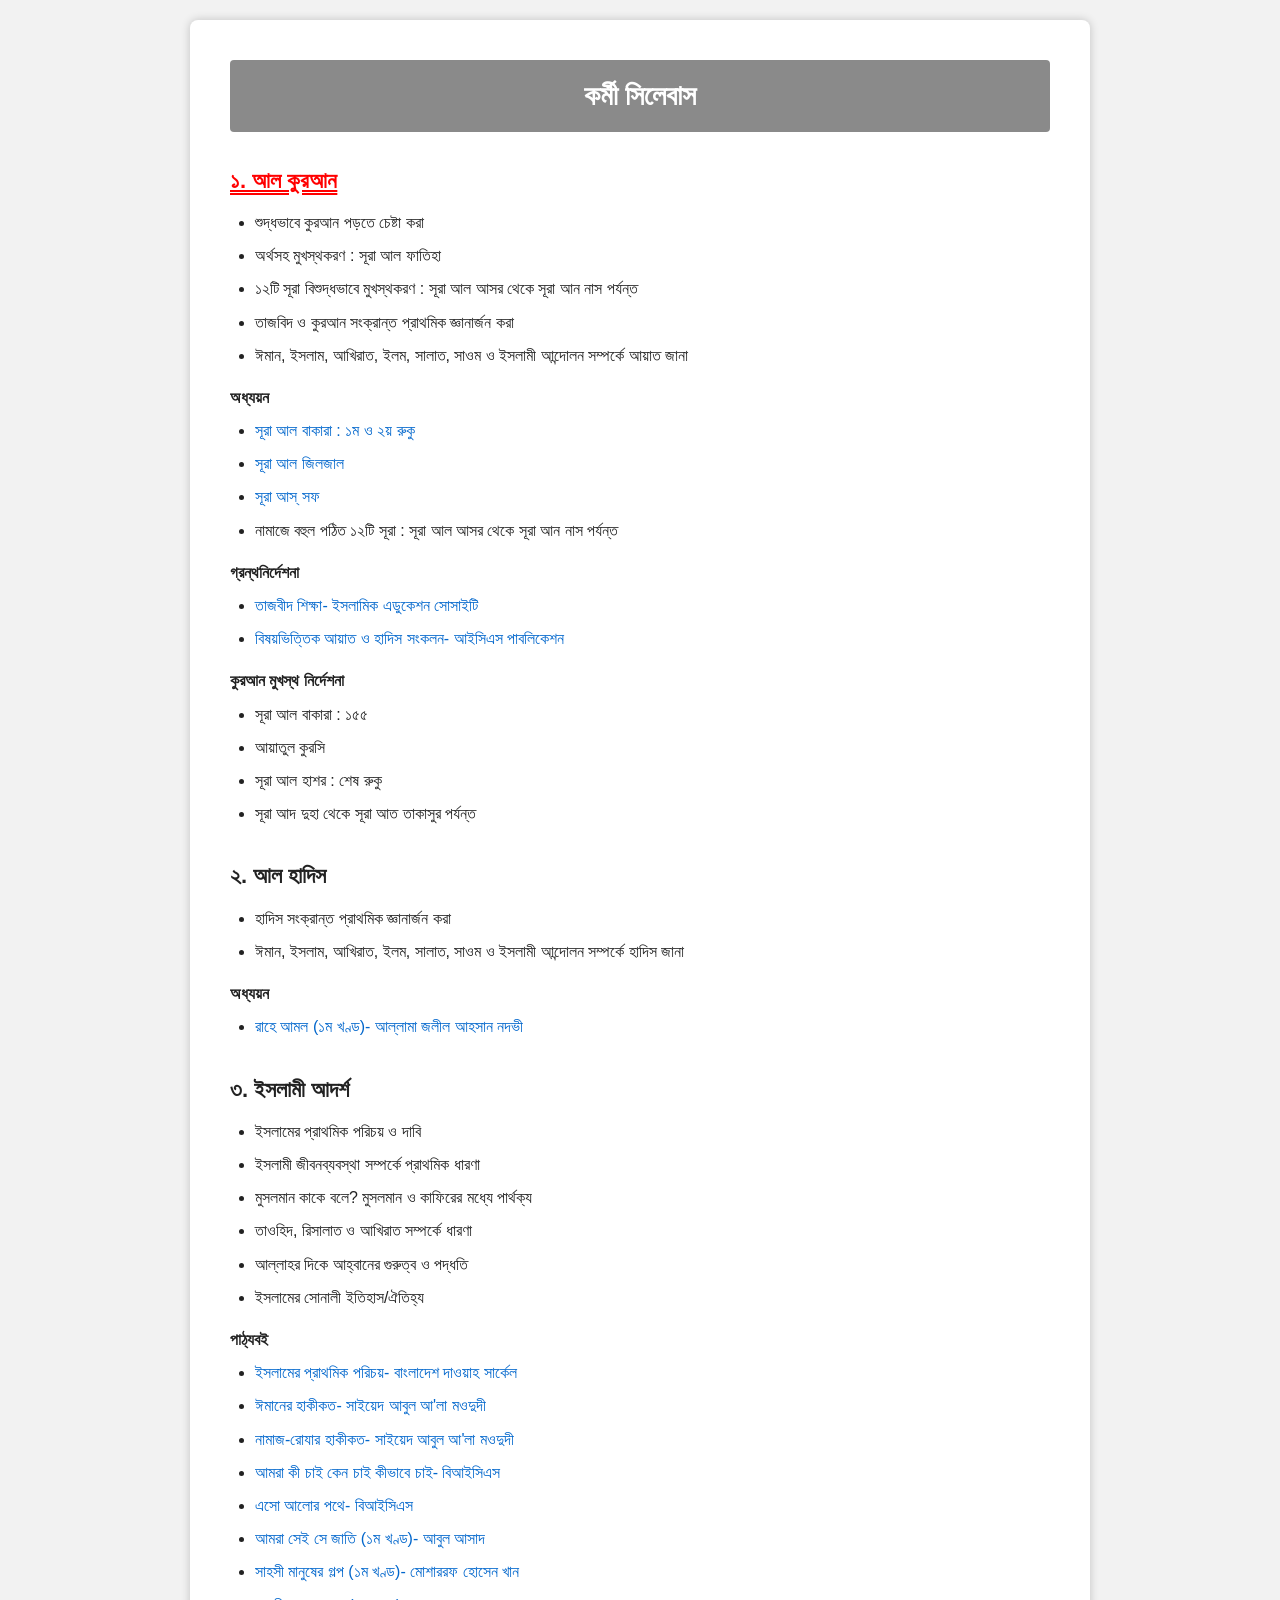
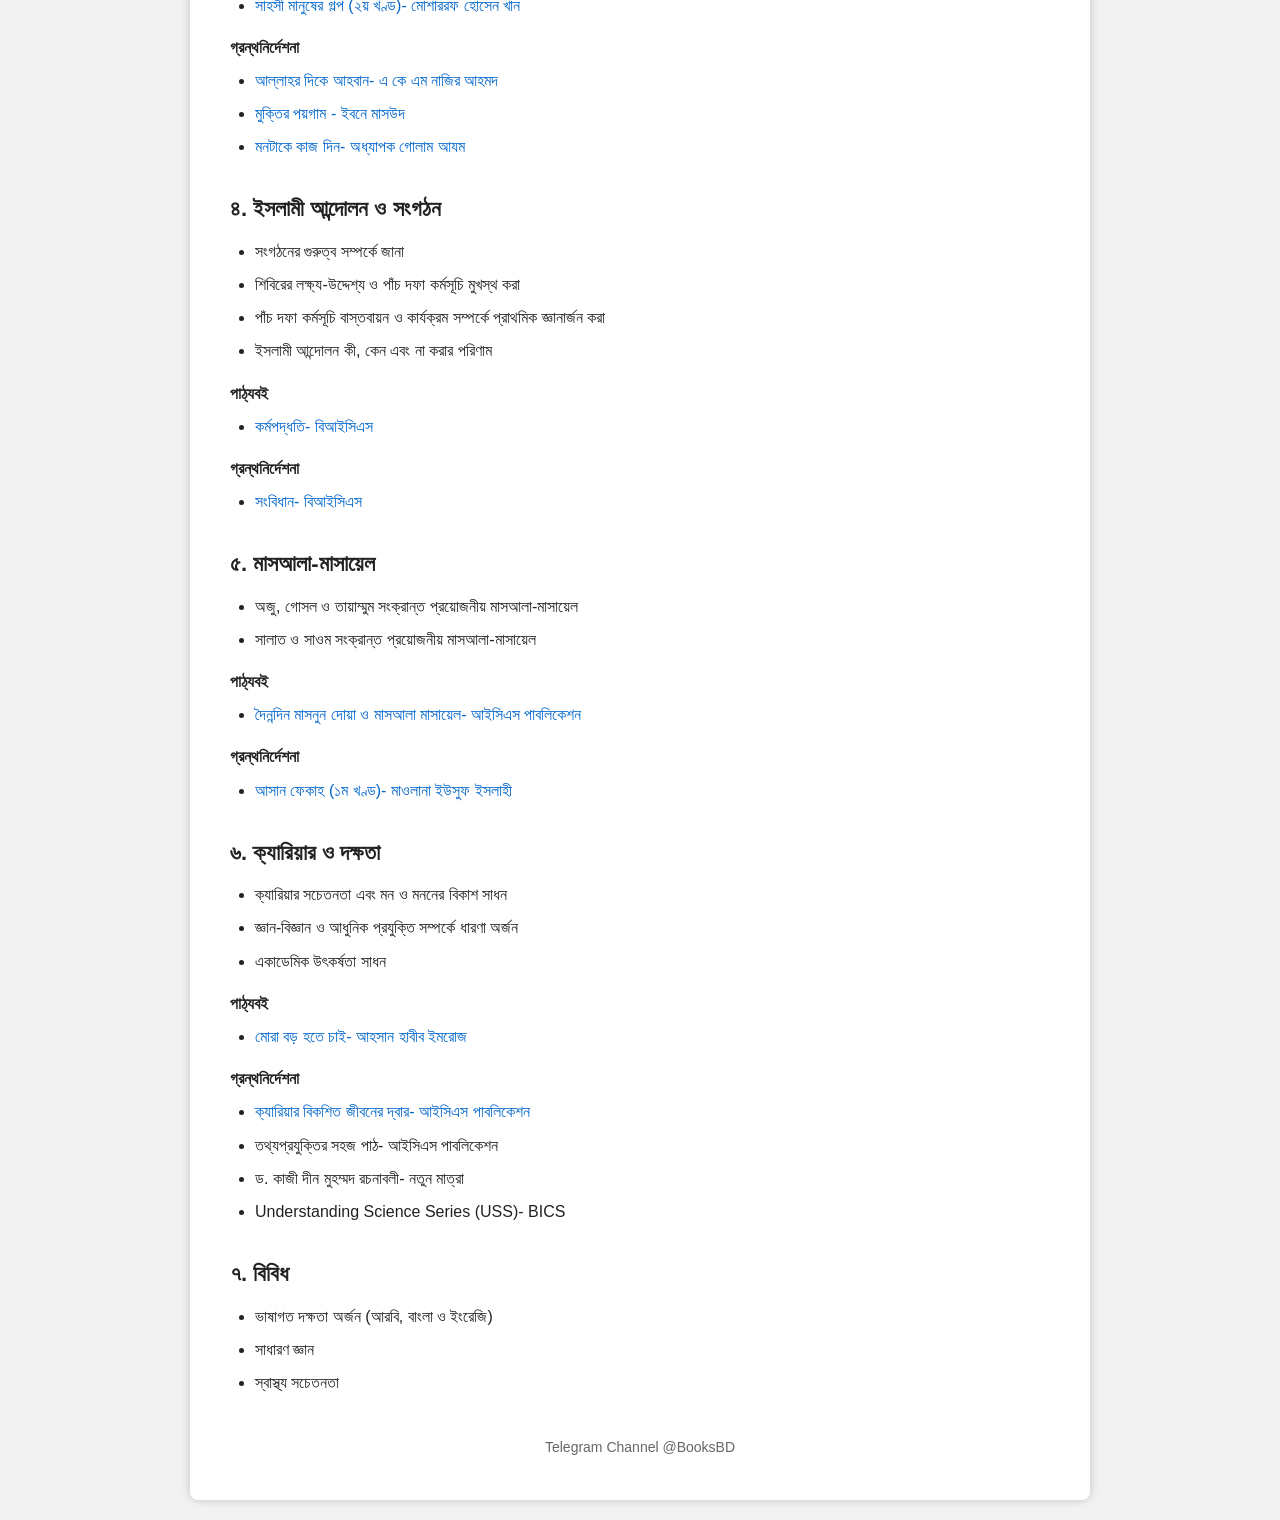
==== activist_syllabus.html @ e601d6a2 "Add files via upload" ====
<!DOCTYPE html>
<html lang="bn">
<head>
<meta charset="UTF-8">
<meta name="viewport" content="width=device-width, initial-scale=1.0">
<title>কর্মী সিলেবাস</title>

<style>

/* Reset */

*{
margin:0;
padding:0;
box-sizing:border-box;
}

/* Body */

body{
font-family: SolaimanLipi, Arial, sans-serif;
background:#f2f2f2;
padding:20px;
line-height:1.7;
color:#222;
}

/* Page Container */

.page{
background:white;
max-width:900px;
width:95%;
margin:auto;
padding:40px;
box-shadow:0 0 10px rgba(0,0,0,0.2);
border-radius:8px;
}

/* Title Bar */

.title{
background:#8a8a8a;
color:white;
text-align:center;
padding:12px;
font-size:28px;
margin-bottom:30px;
border-radius:4px;
font-weight:bold;
}

/* Section Title */

h2{
margin-top:30px;
margin-bottom:10px;
font-size:22px;
}

/* Sub titles */

b{
display:block;
margin-top:15px;
margin-bottom:5px;
}

/* Lists */

ul{
padding-left:25px;
margin-bottom:10px;
}

li{
margin:6px 0;
}

/* Links */

a{
color:#0066cc;
text-decoration:none;
font-weight:500;
}

a:hover{
text-decoration:underline;
}

/* Footer */

.footer{
text-align:center;
margin-top:40px;
font-size:14px;
color:#666;
}

/* Tablet */

@media (max-width:900px){

body{
padding:15px;
}

.page{
padding:30px;
}

.title{
font-size:24px;
}

h2{
font-size:20px;
}

}

/* Mobile */

@media (max-width:600px){

body{
padding:10px;
}

.page{
width:100%;
padding:20px;
box-shadow:none;
border-radius:0;
}

.title{
font-size:20px;
padding:10px;
}

h2{
font-size:18px;
}

ul{
font-size:15px;
}

li{
margin:5px 0;
}

.footer{
font-size:12px;
}

}

</style>
</head>

<body>

<div class="page">

<div class="title">কর্মী সিলেবাস</div>

<h2>১. আল কুরআন</h2>

<ul>
<li>শুদ্ধভাবে কুরআন পড়তে চেষ্টা করা</li>
<li>অর্থসহ মুখস্থকরণ : সূরা আল ফাতিহা</li>
<li>১২টি সূরা বিশুদ্ধভাবে মুখস্থকরণ : সূরা আল আসর থেকে সূরা আন নাস পর্যন্ত</li>
<li>তাজবিদ ও কুরআন সংক্রান্ত প্রাথমিক জ্ঞানার্জন করা</li>
<li>ঈমান, ইসলাম, আখিরাত, ইলম, সালাত, সাওম ও ইসলামী আন্দোলন সম্পর্কে আয়াত জানা</li>
</ul>

<b>অধ্যয়ন</b>

<ul>
<li><a href="#">সূরা আল বাকারা : ১ম ও ২য় রুকু</a></li>
<li><a href="#">সূরা আল জিলজাল</a></li>
<li><a href="#">সূরা আস্ সফ</a></li>
<li>নামাজে বহুল পঠিত ১২টি সূরা : সূরা আল আসর থেকে সূরা আন নাস পর্যন্ত</li>
</ul>

<b>গ্রন্থনির্দেশনা</b>

<ul>

<li>
<a href="reader.html?file=tajbid_shikkha.pdf">
তাজবীদ শিক্ষা- ইসলামিক এডুকেশন সোসাইটি
</a>
</li>

<li>
<a href="reader.html?file=bisoy_vittik_ayat_o_hadis_ics.pdf">
বিষয়ভিত্তিক আয়াত ও হাদিস সংকলন- আইসিএস পাবলিকেশন
</a>
</li>

</ul>
<b>কুরআন মুখস্থ নির্দেশনা</b>

<ul>
<li>সূরা আল বাকারা : ১৫৫</li>
<li>আয়াতুল কুরসি</li>
<li>সূরা আল হাশর : শেষ রুকু</li>
<li>সূরা আদ দুহা থেকে সূরা আত তাকাসুর পর্যন্ত</li>
</ul>

<h2>২. আল হাদিস</h2>

<ul>
<li>হাদিস সংক্রান্ত প্রাথমিক জ্ঞানার্জন করা</li>
<li>ঈমান, ইসলাম, আখিরাত, ইলম, সালাত, সাওম ও ইসলামী আন্দোলন সম্পর্কে হাদিস জানা</li>
</ul>

<b>অধ্যয়ন</b>

<ul>

<li>
<a href="reader.html?file=rahe_amol_01.pdf">
রাহে আমল (১ম খণ্ড)- আল্লামা জলীল আহসান নদভী
</a>
</li>

</ul>

<h2>৩. ইসলামী আদর্শ</h2>

<ul>
<li>ইসলামের প্রাথমিক পরিচয় ও দাবি</li>
<li>ইসলামী জীবনব্যবস্থা সম্পর্কে প্রাথমিক ধারণা</li>
<li>মুসলমান কাকে বলে? মুসলমান ও কাফিরের মধ্যে পার্থক্য</li>
<li>তাওহিদ, রিসালাত ও আখিরাত সম্পর্কে ধারণা</li>
<li>আল্লাহর দিকে আহ্বানের গুরুত্ব ও পদ্ধতি</li>
<li>ইসলামের সোনালী ইতিহাস/ঐতিহ্য</li>
</ul>

<b>পাঠ্যবই</b>

<ul>

<li>
<a href="reader.html?file=islamer_prathomic_poricoy_v2.pdf">
ইসলামের প্রাথমিক পরিচয়- বাংলাদেশ দাওয়াহ সার্কেল
</a>
</li>

<li>
<a href="reader.html?file=101_imaner_haqiqat.pdf">
ঈমানের হাকীকত- সাইয়েদ আবুল আ'লা মওদুদী
</a>
</li>

<li>
<a href="reader.html?file=namaz_rojar_haqiqat.pdf">
নামাজ-রোযার হাকীকত- সাইয়েদ আবুল আ'লা মওদুদী
</a>
</li>

<li>
<a href="reader.html?file=amra_ki_chai_keno_chai_kivabe_chai.pdf">
আমরা কী চাই কেন চাই কীভাবে চাই- বিআইসিএস
</a>
</li>

<li>
<a href="reader.html?file=eso_alor_pothe.pdf">
এসো আলোর পথে- বিআইসিএস
</a>
</li>

<li>
<a href="reader.html?file=amra_sei_se_jati_1_v2.pdf">
আমরা সেই সে জাতি (১ম খণ্ড)- আবুল আসাদ
</a>
</li>

<li>
<a href="reader.html?file=sahoshi_manusher_golpo_1.pdf">
সাহসী মানুষের গল্প (১ম খণ্ড)- মোশাররফ হোসেন খান
</a>
</li>

<li>
<a href="reader.html?file=sahosi_manusher_galpo.pdf">
সাহসী মানুষের গল্প (২য় খণ্ড)- মোশাররফ হোসেন খান
</a>
</li>

</ul>

<b>গ্রন্থনির্দেশনা</b>

<ul>

<li>
<a href="reader.html?file=allahr_dike_ahoban.pdf">
আল্লাহর দিকে আহবান- এ কে এম নাজির আহমদ
</a>
</li>

<li>
<a href="reader.html?file=muktir_poygam.pdf">
মুক্তির পয়গাম - ইবনে মাসউদ
</a>
</li>

<li>
<a href="reader.html?file=montake_kaj_din_v2.pdf">
মনটাকে কাজ দিন- অধ্যাপক গোলাম আযম
</a>
</li>

</ul>

<h2>৪. ইসলামী আন্দোলন ও সংগঠন</h2>

<ul>
<li>সংগঠনের গুরুত্ব সম্পর্কে জানা</li>
<li>শিবিরের লক্ষ্য-উদ্দেশ্য ও পাঁচ দফা কর্মসূচি মুখস্থ করা</li>
<li>পাঁচ দফা কর্মসূচি বাস্তবায়ন ও কার্যক্রম সম্পর্কে প্রাথমিক জ্ঞানার্জন করা</li>
<li>ইসলামী আন্দোলন কী, কেন এবং না করার পরিণাম</li>
</ul>

<b>পাঠ্যবই</b>

<ul>

<li>
<a href="reader.html?file=kormopoddhoti.pdf">
কর্মপদ্ধতি- বিআইসিএস
</a>
</li>

</ul>

<b>গ্রন্থনির্দেশনা</b>

<ul>

<li>
<a href="reader.html?file=Songbidhan.pdf">
সংবিধান- বিআইসিএস
</a>
</li>

</ul>

<h2>৫. মাসআলা-মাসায়েল</h2>

<ul>
<li>অজু, গোসল ও তায়াম্মুম সংক্রান্ত প্রয়োজনীয় মাসআলা-মাসায়েল</li>
<li>সালাত ও সাওম সংক্রান্ত প্রয়োজনীয় মাসআলা-মাসায়েল</li>
</ul>

<b>পাঠ্যবই</b>

<ul>

<li>
<a href="reader.html?file=doinondin_masnun_dowa_v2.0.pdf">
দৈনন্দিন মাসনুন দোয়া ও মাসআলা মাসায়েল- আইসিএস পাবলিকেশন
</a>
</li>

</ul>

<b>গ্রন্থনির্দেশনা</b>

<ul>

<li>
<a href="reader.html?file=158_asan_fekah_01.pdf">
আসান ফেকাহ (১ম খণ্ড)- মাওলানা ইউসুফ ইসলাহী
</a>
</li>

</ul>

<h2>৬. ক্যারিয়ার ও দক্ষতা</h2>

<ul>
<li>ক্যারিয়ার সচেতনতা এবং মন ও মননের বিকাশ সাধন</li>
<li>জ্ঞান-বিজ্ঞান ও আধুনিক প্রযুক্তি সম্পর্কে ধারণা অর্জন</li>
<li>একাডেমিক উৎকর্ষতা সাধন</li>
</ul>

<b>পাঠ্যবই</b>

<ul>

<li>
<a href="reader.html?file=mora_boro_hote_chai.pdf">
মোরা বড় হতে চাই- আহসান হাবীব ইমরোজ
</a>
</li>

</ul>

<b>গ্রন্থনির্দেশনা</b>

<ul>
<li>
<a href="reader.html?file=career_bikosito_jiboner_dar.pdf">
ক্যারিয়ার বিকশিত জীবনের দ্বার- আইসিএস পাবলিকেশন
</a>
</li>
<li>তথ্যপ্রযুক্তির সহজ পাঠ- আইসিএস পাবলিকেশন</a></li>
<li>ড. কাজী দীন মুহম্মদ রচনাবলী- নতুন মাত্রা</a></li>
<li>Understanding Science Series (USS)- BICS</a></li>
</ul>

<h2>৭. বিবিধ</h2>

<ul>
<li>ভাষাগত দক্ষতা অর্জন (আরবি, বাংলা ও ইংরেজি)</li>
<li>সাধারণ জ্ঞান</li>
<li>স্বাস্থ্য সচেতনতা</li>
</ul>

<div class="footer">
Telegram Channel @BooksBD
</div>

</div>
<script>
document.addEventListener("DOMContentLoaded", function () {

  // আগের scroll position আনবে
  if (localStorage.getItem("scrollPosition")) {
    window.scrollTo(0, localStorage.getItem("scrollPosition"));
  }

  // scroll করলে position save করবে
  window.addEventListener("scroll", function () {
    localStorage.setItem("scrollPosition", window.scrollY);
  });

});
</script>

<script>
document.addEventListener("DOMContentLoaded", function () {

  const headings = document.querySelectorAll("h1,h2,h3,h4,h5,h6");

  function highlightHeading() {

    let scrollPosition = window.scrollY + window.innerHeight/3;

    let current = null;

    headings.forEach(function(h){
      if(scrollPosition >= h.offsetTop){
        current = h;
      }
    });

    // reset
    headings.forEach(function(h){
      h.style.color = "";
      h.style.textDecoration = "";
      h.style.textDecorationStyle = "";
    });

    // active heading
    if(current){
      current.style.color = "red";
      current.style.textDecoration = "underline";
      current.style.textDecorationStyle = "double";
    }

  }

  window.addEventListener("scroll", highlightHeading);

});
</script>
<script>
document.addEventListener("DOMContentLoaded", function(){

  const links = document.querySelectorAll("a");

  links.forEach(function(link){

    link.addEventListener("mousedown", function(){
      this.style.textDecoration = "none";
    });

    link.addEventListener("focus", function(){
      this.style.textDecoration = "none";
      this.style.outline = "none";
    });

    link.addEventListener("touchstart", function(){
      this.style.textDecoration = "none";
    });

  });

});
</script>
</body>
</html>
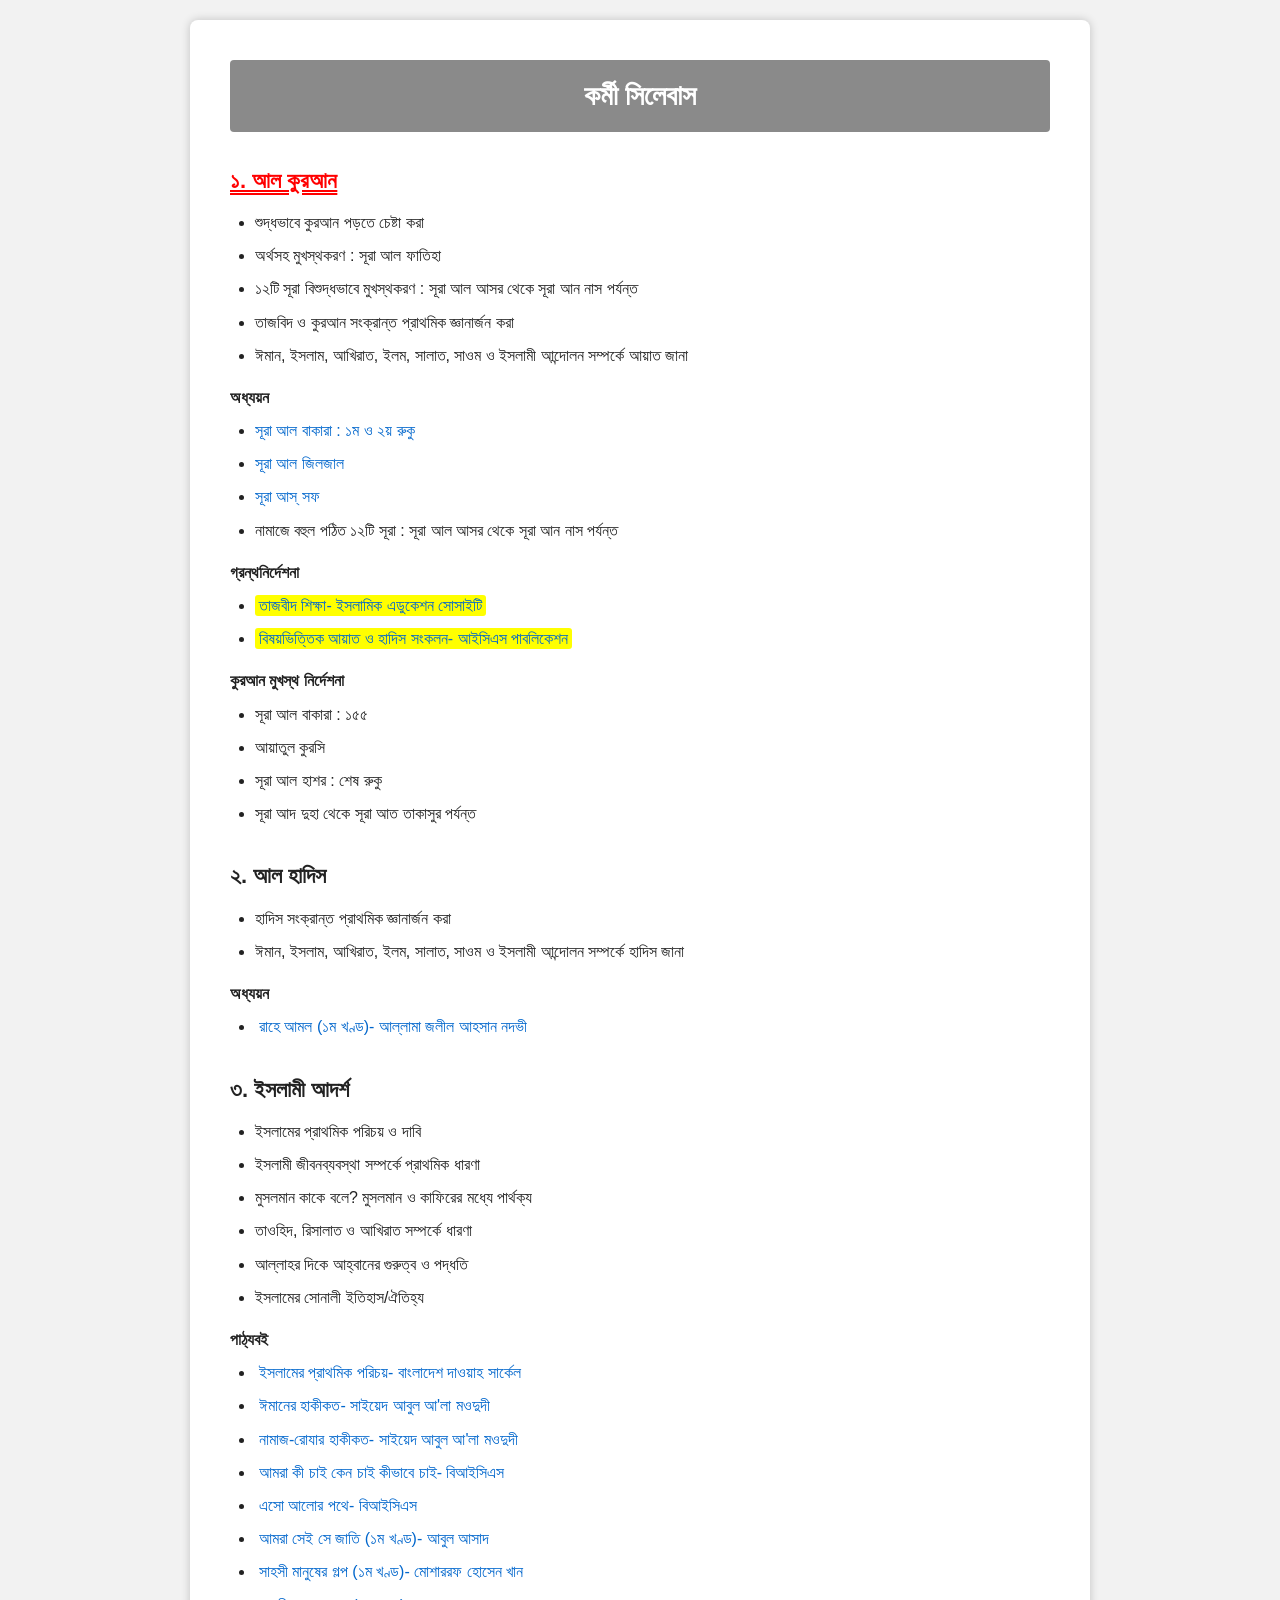
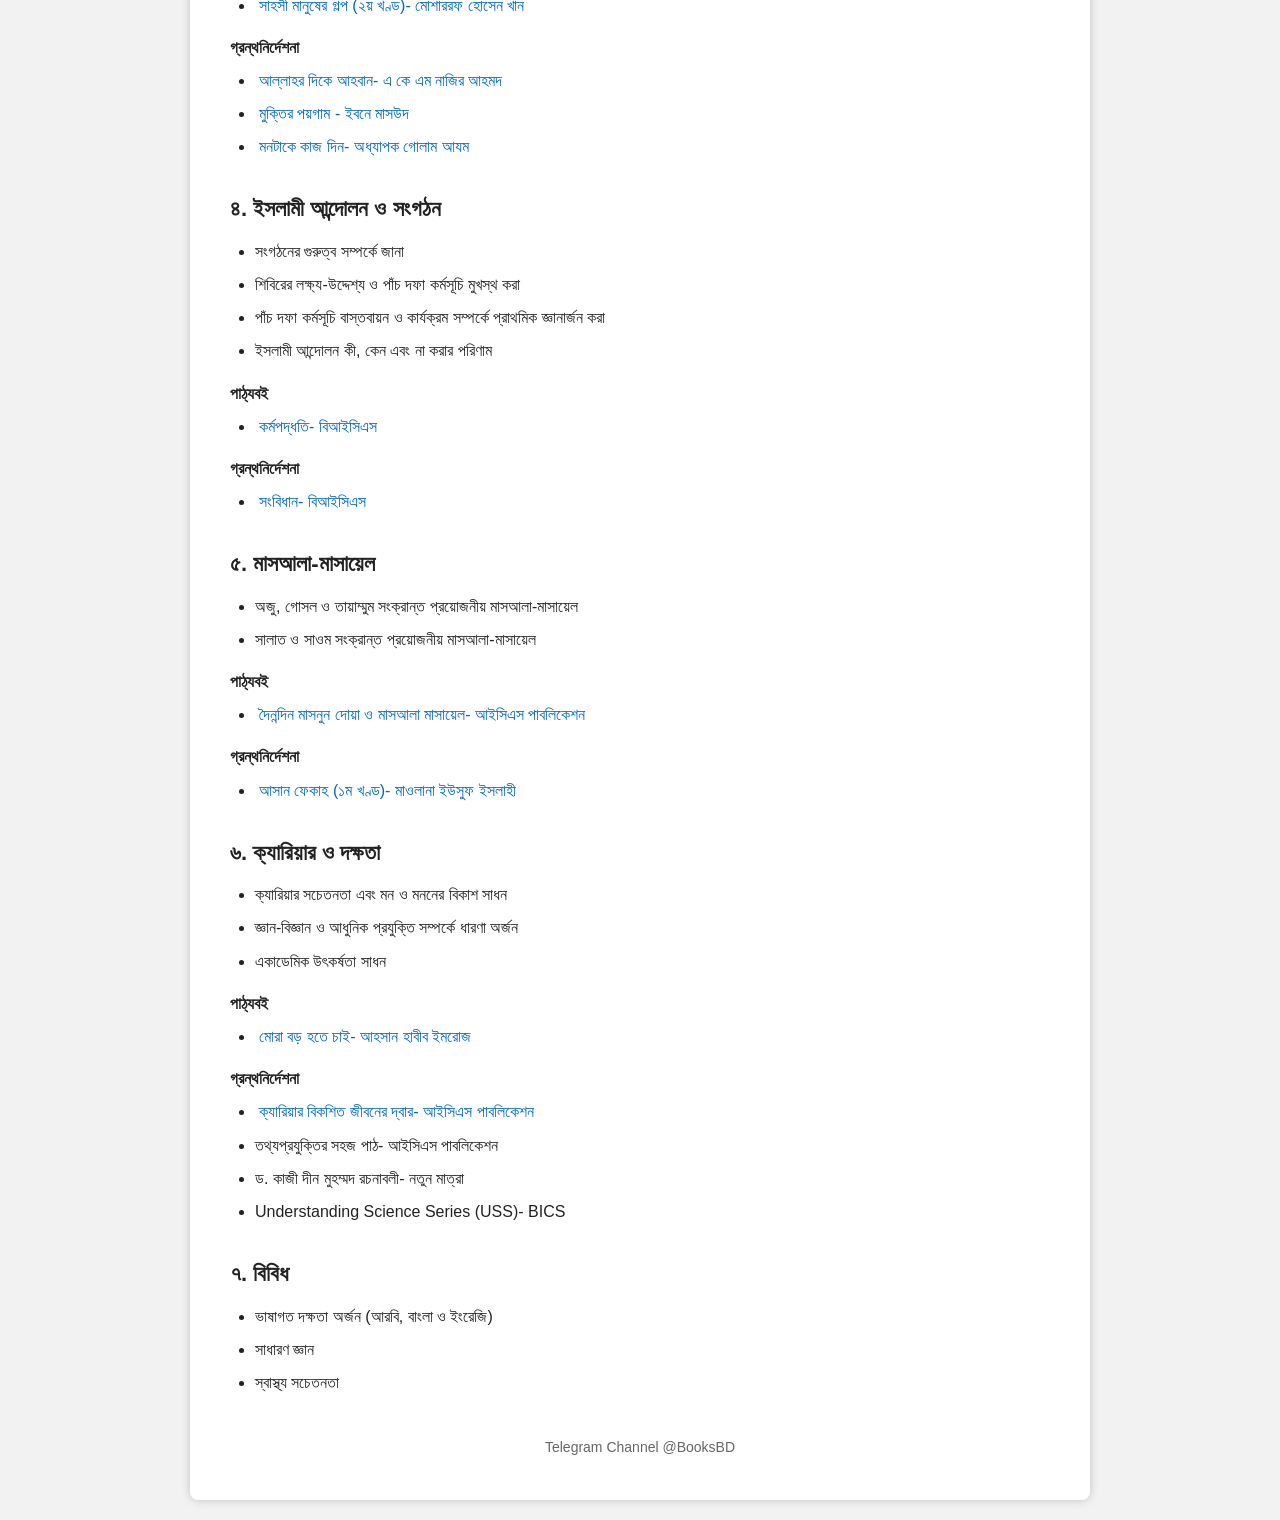
==== commit e7792bac: "Add scroll animations and PDF link highlights" ====
--- a/activist_syllabus.html
+++ b/activist_syllabus.html
@@ -507,5 +507,103 @@
 
 });
 </script>
+
+
+<script>
+
+document.addEventListener("DOMContentLoaded", function(){
+
+  const elements = document.querySelectorAll("h2, ul, b");
+
+  elements.forEach(function(el){
+
+    // প্রথমে hidden থাকবে
+    el.style.opacity = "0";
+    el.style.transform = "translateY(40px)";
+    el.style.transition = "all 0.8s ease";
+
+  });
+
+  function revealOnScroll(){
+
+    const triggerBottom = window.innerHeight * 0.85;
+
+    elements.forEach(function(el){
+
+      const boxTop = el.getBoundingClientRect().top;
+
+      if(boxTop < triggerBottom){
+
+        el.style.opacity = "1";
+        el.style.transform = "translateY(0)";
+
+      }
+
+    });
+
+  }
+
+  window.addEventListener("scroll", revealOnScroll);
+
+  revealOnScroll();
+
+});
+
+</script>
+
+  <script>
+
+document.addEventListener("DOMContentLoaded", function(){
+
+  // CSS animation JS দিয়ে যোগ করা
+  const style = document.createElement("style");
+  style.innerHTML = `
+  .pdfHighlight{
+    background: linear-gradient(90deg, yellow 0%, yellow 0%);
+    background-repeat: no-repeat;
+    background-size: 0% 100%;
+    transition: background-size 1s ease;
+    padding:2px 4px;
+    border-radius:3px;
+  }
+  .pdfHighlight.active{
+    background-size:100% 100%;
+  }`;
+  document.head.appendChild(style);
+
+  const pdfLinks = document.querySelectorAll('a[href*="reader.html?file="]');
+
+  // class যোগ
+  pdfLinks.forEach(function(link){
+    link.classList.add("pdfHighlight");
+  });
+
+  function animatePDF(){
+
+    const trigger = window.innerHeight * 0.85;
+
+    pdfLinks.forEach(function(link){
+
+      const pos = link.getBoundingClientRect().top;
+
+      if(pos < trigger && pos > 0){
+        link.classList.add("active");
+      } else {
+        link.classList.remove("active"); // বাইরে গেলে আবার reset হবে
+      }
+
+    });
+
+  }
+
+  window.addEventListener("scroll", animatePDF);
+
+  animatePDF();
+
+});
+
+  </script>
+
+  
 </body>
-</html>+</html>
